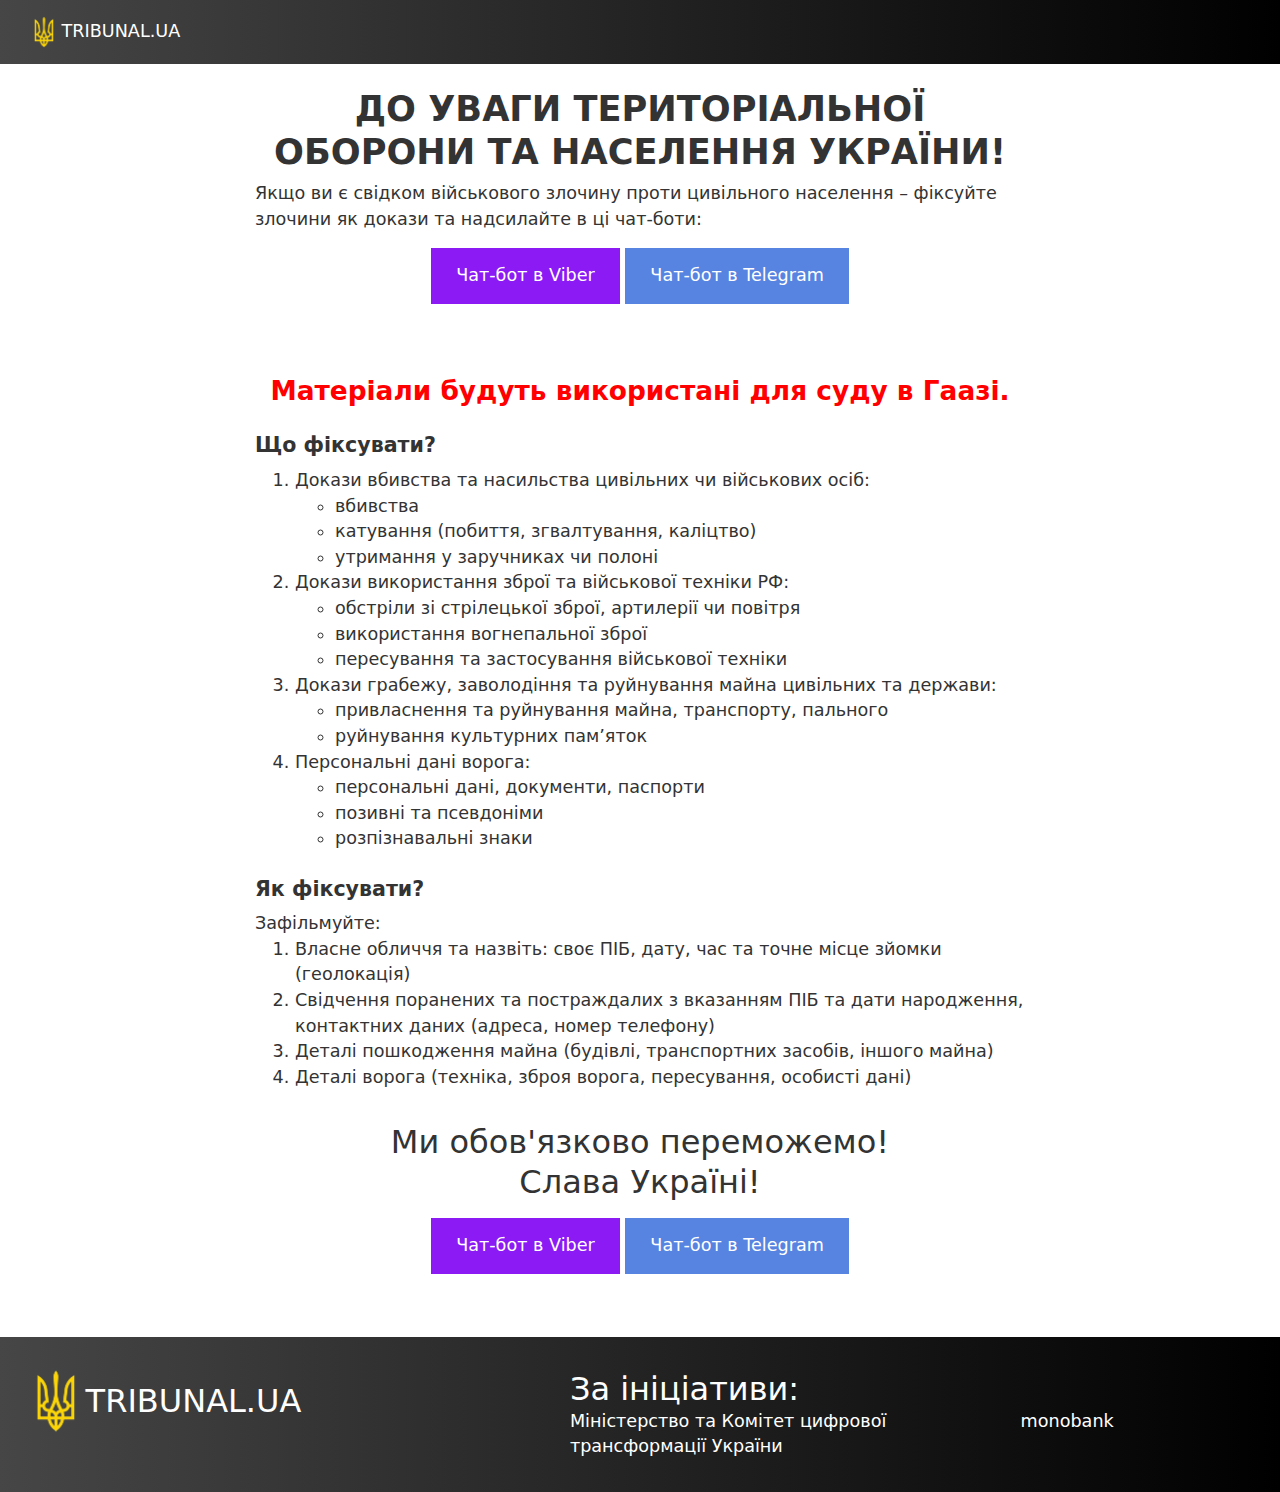
==== www/index.html @ 014fd7c6 "initial commit" ====
<!doctype html>
<html>
<head>
  <meta charset="utf-8">
  <meta name="viewport" content="width=device-width, initial-scale=1">
  <title>TRIBUNAL.UA</title>

  <link rel="apple-touch-icon" sizes="180x180" href="static/apple-touch-icon.png">
  <link rel="icon" type="image/png" sizes="32x32" href="static/favicon-32x32.png">
  <link rel="icon" type="image/png" sizes="16x16" href="static/favicon-16x16.png">
  <link rel="manifest" href="site.webmanifest">

  <meta property="og:type" content="website">
  <meta property="og:url" content="https://tribunal.ua/">
  <meta property="og:title" content="TRIBUNAL.UA">
  <meta property="og:description" content="">
  <meta property="og:image" content="https://tribunal.ua/static/big-logo.jpg">
  <meta property="og:image:width" content="640">
  <meta property="og:image:height" content="640">

  <link rel="stylesheet" type="text/css" href="static/style.css">
</head>
<body>
  <nav class="b-gradient">
    <div class="brand">
      <img class="logo" height="32" src="static/logo-tr.png">
      <span>TRIBUNAL.UA</span>
    </div>
  </nav>

  <main>
    <h1>ДО УВАГИ ТЕРИТОРІАЛЬНОЇ ОБОРОНИ ТА НАСЕЛЕННЯ УКРАЇНИ!</h1>

    <section>
    <p>Якщо ви є свідком військового злочину проти цивільного населення – фіксуйте злочини як докази та надсилайте в ці чат-боти:</p>

    <p class="center m1">
      <a class="button b-viber" href="#">Чат-бот в Viber</a>
      <a class="button b-telegram" href="#">Чат-бот в Telegram</a>
    </p>
    </section>

    <section>
    <h2 class="red">Матеріали будуть використані для суду в Гаазі.</h2>

    <h3>Що фіксувати?</h3>

    <ol>

      <li>Докази вбивства та насильства цивільних чи військових осіб:
        <ul>
          <li>вбивства</li>
          <li>катування (побиття, згвалтування, каліцтво)</li>
          <li>утримання у заручниках чи полоні</li>
        </ul>
      </li>

      <li>Докази використання зброї та військової техніки РФ:
        <ul>
          <li>обстріли зі стрілецької зброї, артилерії чи повітря</li>
          <li>використання вогнепальної зброї</li>
          <li>пересування та застосування військової техніки</li>
        </ul>
      </li>

      <li>Докази грабежу, заволодіння та руйнування майна цивільних та держави:
        <ul>
          <li>привласнення та руйнування майна, транспорту, пального</li>
          <li>руйнування культурних пам’яток</li>
        </ul>
      </li>

      <li>Персональні дані ворога:
        <ul>
          <li>персональні дані, документи, паспорти</li>
          <li>позивні та псевдоніми</li>
          <li>розпізнавальні знаки</li>
        </ul>
      </li>
    </ol>

    <h3>Як фіксувати?</h3>

    <p>Зафільмуйте:</p>

    <ol>
      <li>Власне обличчя та назвіть: своє ПІБ, дату, час та точне місце зйомки (геолокація)</li>
      <li>Свідчення поранених та постраждалих з вказанням ПІБ та дати народження, контактних даних (адреса, номер телефону)</li>
      <li>Деталі пошкодження майна (будівлі, транспортних засобів, іншого майна)</li>
      <li>Деталі ворога (техніка, зброя ворога, пересування, особисті дані)</li>
    </ol>

    </section>

    <section>
      <p class="center"><big>Ми обов&apos;язково переможемо!</big></p>
      <p class="center"><big>Слава Україні!</big></p>

      <p class="center m1">
        <a class="button b-viber" href="#">Чат-бот в Viber</a>
        <a class="button b-telegram" href="#">Чат-бот в Telegram</a>
      </p>
    </section>

  </main>
  <footer class="b-gradient flex">
    <div class="grow brand">
      <img class="logo" height="64" src="static/logo-tr.png">
      <big>TRIBUNAL.UA</big>
    </div>
    <div class="grow">
      <p><big>За ініціативи:</big></p>
      <div class="flex">
        <p class="grow">
          Міністерство та Комітет цифрової<br>
          трансформації України
        </p>
        <p class="grow">
          monobank
        </p>
      </div>
    </div>
  </footer>
</body>
</html>
---- www/static/style.css ----
/* -*- css-indent-offset: 2 -*- */
/*
  Josh's Custom CSS Reset
  https://www.joshwcomeau.com/css/custom-css-reset/
*/
*, *::before, *::after {
  box-sizing: border-box;
}
* {
  margin: 0;
  line-height: calc(1em + 0.5rem);
}
html, body {
  height: 100%;
}
body {
  -webkit-font-smoothing: antialiased;
}
img, picture, video, canvas, svg {
  display: block;
  max-width: 100%;
}
input, button, textarea, select {
  font: inherit;
}
p, h1, h2, h3, h4, h5, h6 {
  overflow-wrap: break-word;
}

/* Styles */

body {
  font-family: system-ui, -apple-system, Helvetica, Arial, sans-serif;
  font-size: 1.1rem;
  color: #333;
}

h1, h2, h3, h4 {
  margin: 1.414rem 0 .5rem;
}

main {
  margin: auto;
  max-width: 50rem;
  padding: 0 15px 15px;
}

h1, h2 {
  text-align: center;
}

section {
  padding-bottom: 2rem;
}

big {
  font-size: 2rem;
}

nav {
  padding: 1rem 2rem;
}

footer {
  padding: 2rem;
}

.flex { display: flex; }
.justify-between { justify-content: space-between; }
.grow { flex-grow: 1; }

.logo {
  display: inline-block;
}

.button {
  background-color: #199319;
  color: white;
  padding: 15px 25px;
  text-decoration: none;
  cursor: pointer;
  border: none;
  display: inline-block;
}

.center {
  margin: 0 auto;
  text-align: center;
}

.b-gradient {
  color: white;
  background: linear-gradient(90deg, #464646, #000000);
}
.b-viber { background-color: #8c1af5; }
.b-telegram { background-color: #5884e1; }

.red { color: red; }

.m1 { margin: 1rem; }

.brand * { vertical-align: middle; }
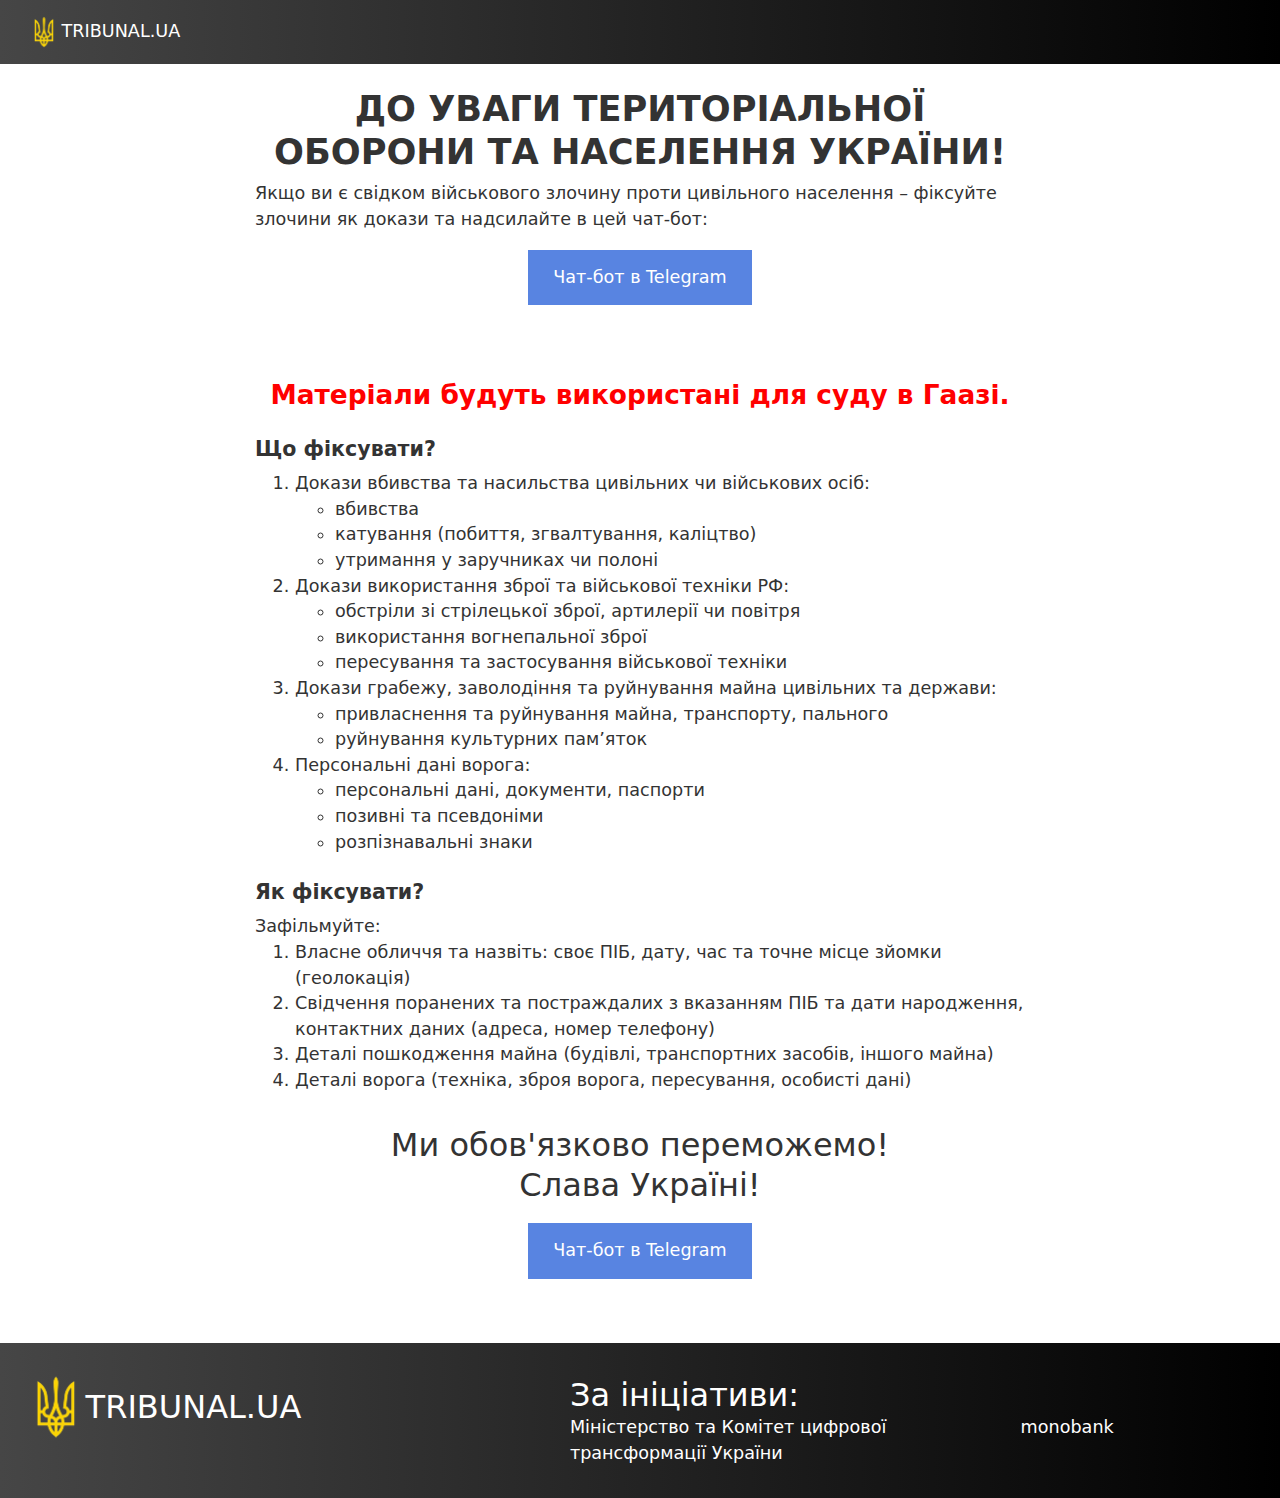
==== commit 40b70142: "fix footer" ====
--- a/www/index.html
+++ b/www/index.html
@@ -13,10 +13,10 @@
   <meta property="og:type" content="website">
   <meta property="og:url" content="https://tribunal.ua/">
   <meta property="og:title" content="TRIBUNAL.UA">
-  <meta property="og:description" content="">
-  <meta property="og:image" content="https://tribunal.ua/static/big-logo.jpg">
-  <meta property="og:image:width" content="640">
-  <meta property="og:image:height" content="640">
+  <meta property="og:description" content="Якщо ви є свідком військового злочину проти цивільного населення – фіксуйте злочини як докази та надсилайте в чат-бот!">
+  <meta property="og:image" content="https://landing-tribunal.pages.dev/static/logo.png">
+  <meta property="og:image:width" content="195">
+  <meta property="og:image:height" content="260">
 
   <link rel="stylesheet" type="text/css" href="static/style.css">
 </head>
@@ -32,11 +32,11 @@
     <h1>ДО УВАГИ ТЕРИТОРІАЛЬНОЇ ОБОРОНИ ТА НАСЕЛЕННЯ УКРАЇНИ!</h1>
 
     <section>
-    <p>Якщо ви є свідком військового злочину проти цивільного населення – фіксуйте злочини як докази та надсилайте в ці чат-боти:</p>
+    <p>Якщо ви є свідком військового злочину проти цивільного населення – фіксуйте злочини як докази та надсилайте в цей чат-бот:</p>
 
     <p class="center m1">
-      <a class="button b-viber" href="#">Чат-бот в Viber</a>
-      <a class="button b-telegram" href="#">Чат-бот в Telegram</a>
+      <!-- <a class="button b-viber" href="#">Чат-бот в Viber</a> -->
+      <a class="button b-telegram" href="https://t.me/tribunal_ua_bot">Чат-бот в Telegram</a>
     </p>
     </section>
 
@@ -97,8 +97,8 @@
       <p class="center"><big>Слава Україні!</big></p>
 
       <p class="center m1">
-        <a class="button b-viber" href="#">Чат-бот в Viber</a>
-        <a class="button b-telegram" href="#">Чат-бот в Telegram</a>
+        <!-- <a class="button b-viber" href="#">Чат-бот в Viber</a> -->
+        <a class="button b-telegram" href="https://t.me/tribunal_ua_bot">Чат-бот в Telegram</a>
       </p>
     </section>
 
--- a/www/static/style.css
+++ b/www/static/style.css
@@ -65,7 +65,7 @@
   padding: 2rem;
 }
 
-.flex { display: flex; }
+.flex { display: flex; flex-wrap: wrap; }
 .justify-between { justify-content: space-between; }
 .grow { flex-grow: 1; }
 
@@ -81,6 +81,7 @@
   cursor: pointer;
   border: none;
   display: inline-block;
+  margin: 0.1rem;
 }
 
 .center {
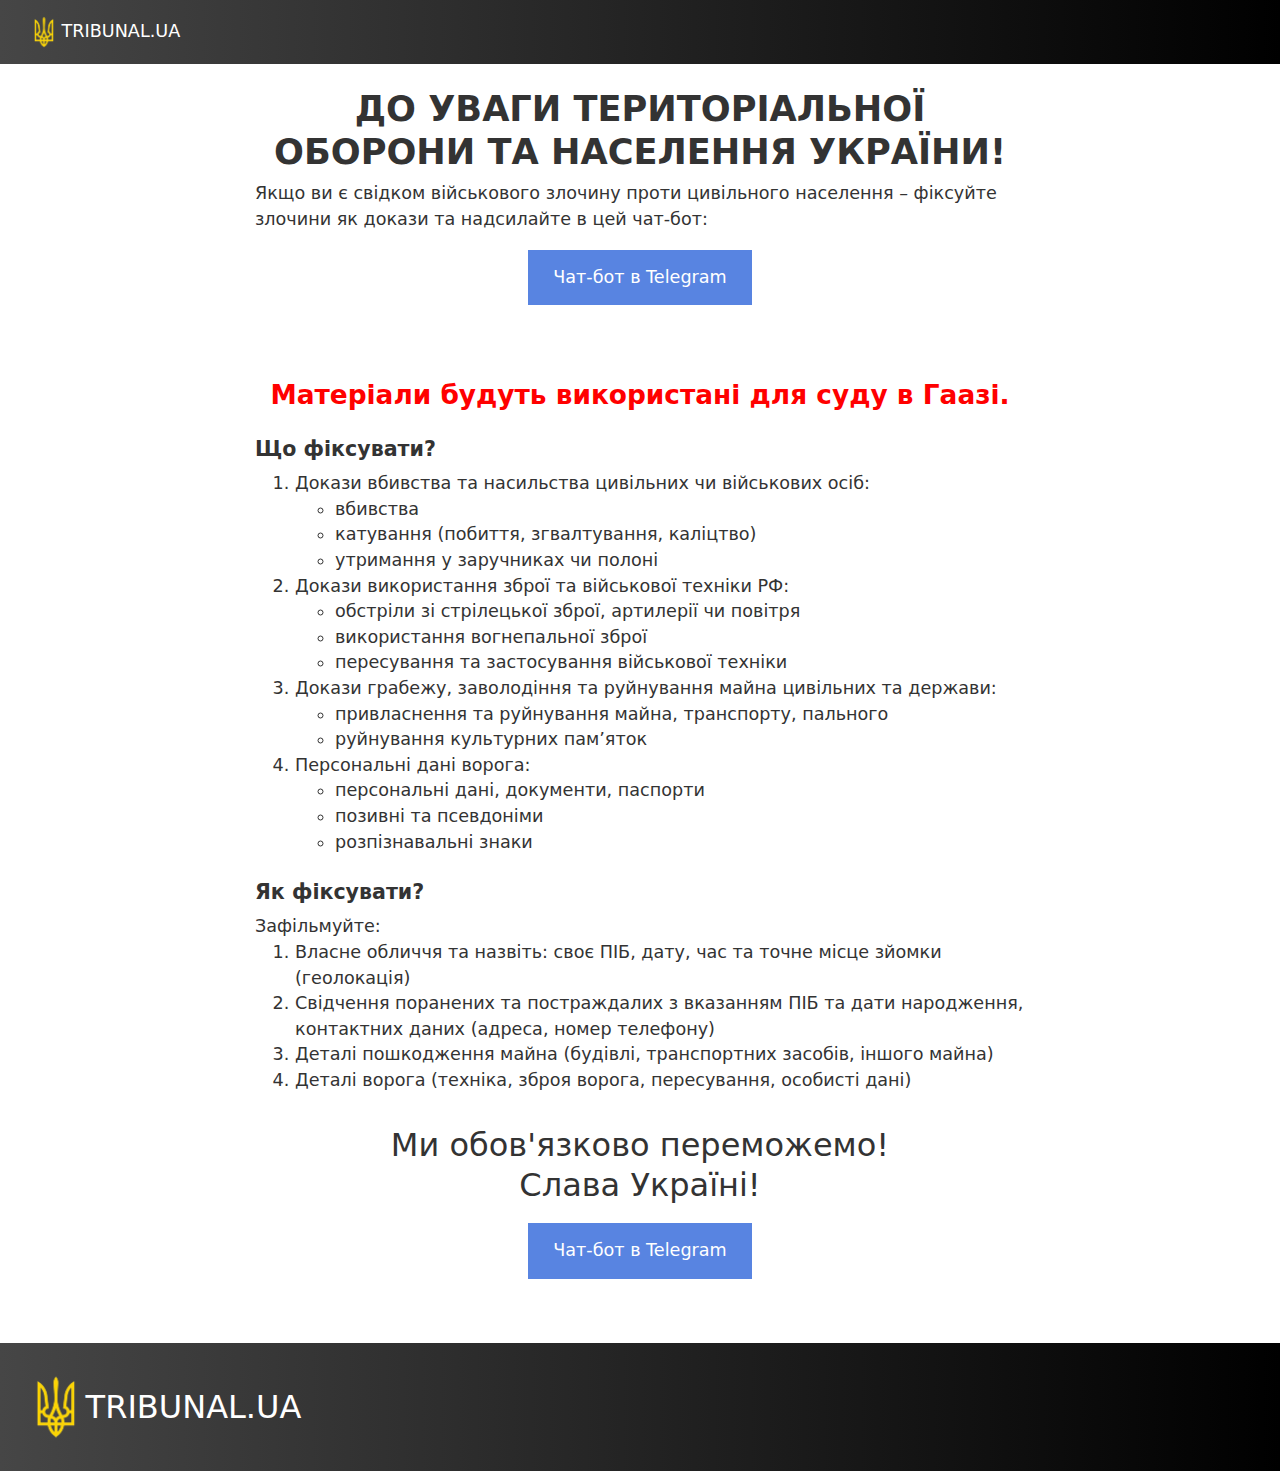
==== commit 615aff37: "hide mono/mincyfry" ====
--- a/www/index.html
+++ b/www/index.html
@@ -108,18 +108,6 @@
       <img class="logo" height="64" src="static/logo-tr.png">
       <big>TRIBUNAL.UA</big>
     </div>
-    <div class="grow">
-      <p><big>За ініціативи:</big></p>
-      <div class="flex">
-        <p class="grow">
-          Міністерство та Комітет цифрової<br>
-          трансформації України
-        </p>
-        <p class="grow">
-          monobank
-        </p>
-      </div>
-    </div>
   </footer>
 </body>
 </html>
